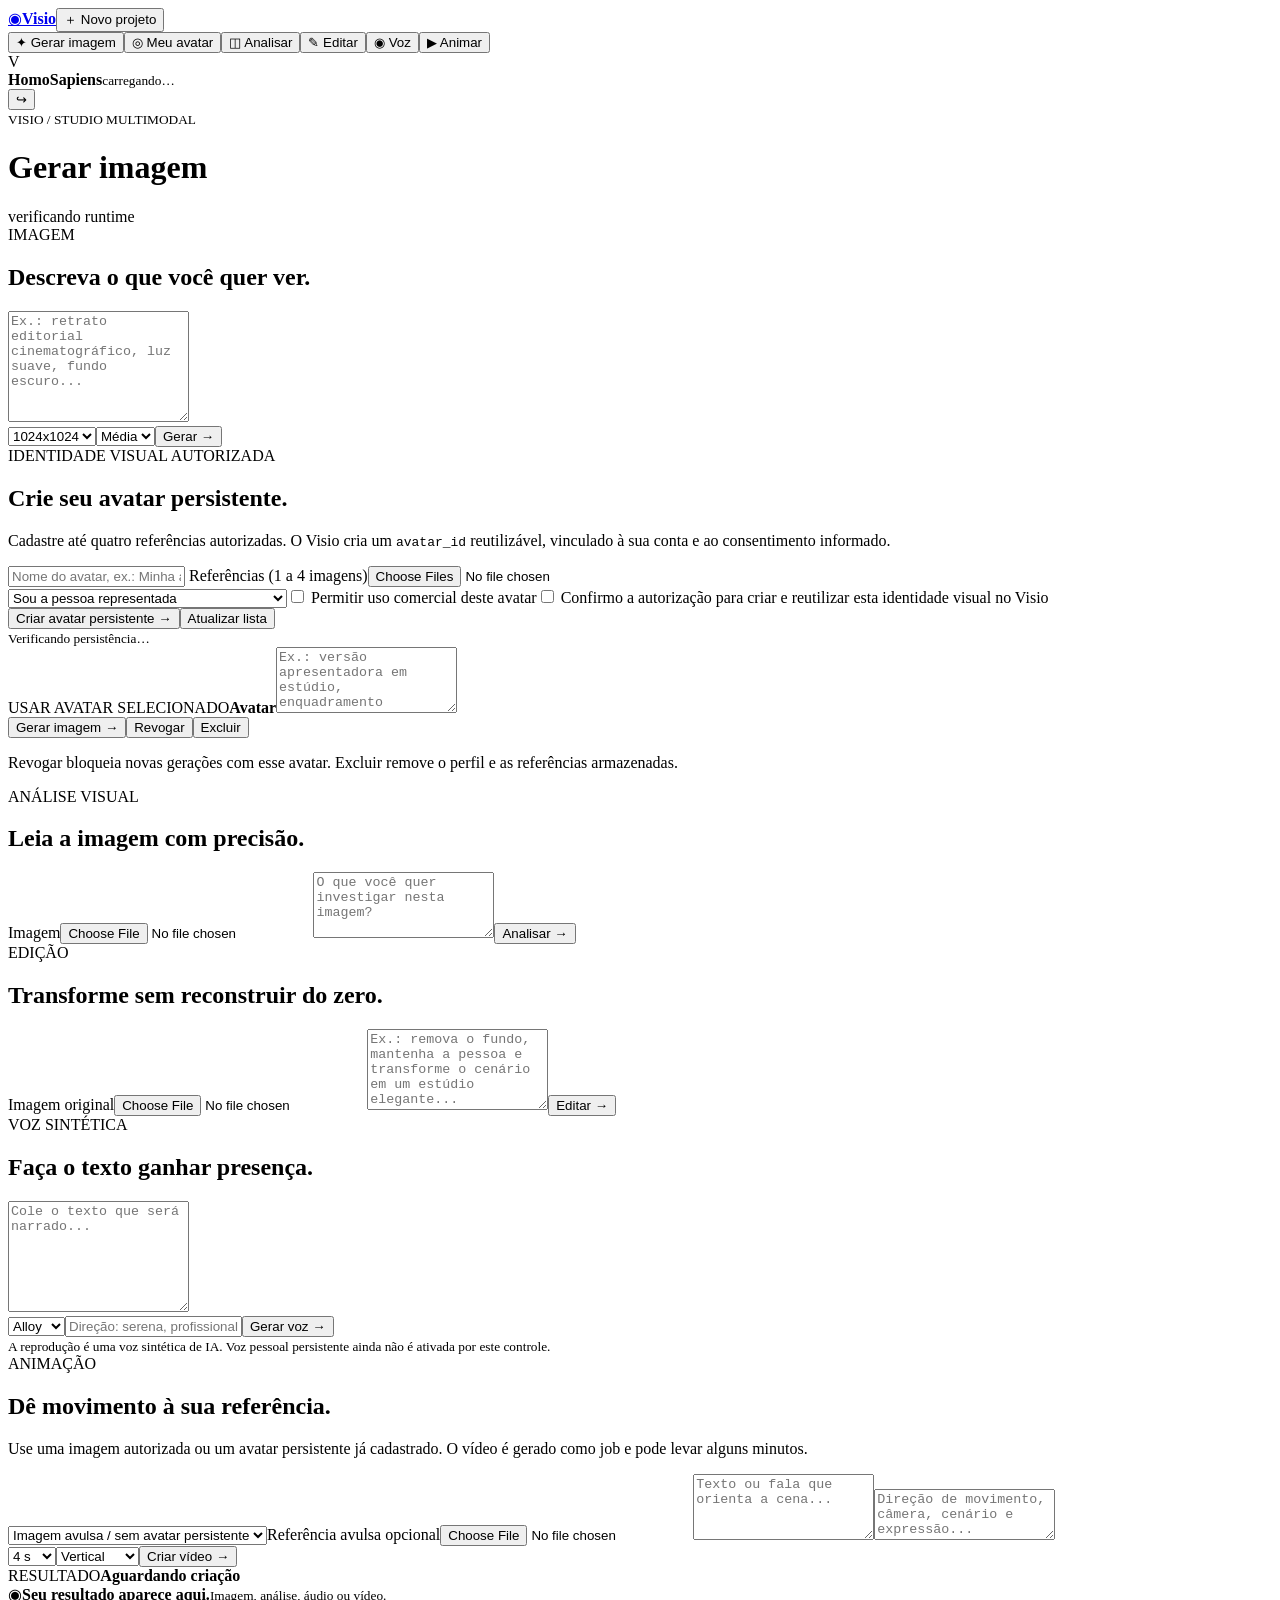
==== app/index.html @ e997a2d6 "sync(visio): mirror canonical Studio markup" ====
<!doctype html><html lang="pt-BR"><head><meta charset="utf-8"><meta name="viewport" content="width=device-width,initial-scale=1"><title>Visio — Studio</title><link rel="stylesheet" href="./studio.css"></head>
<body><div class="shell"><aside><a class="brand" href="/"><span>◉</span><b>Visio</b></a><button id="new">＋ Novo projeto</button><nav>
<button class="tab active" data-mode="generate">✦ Gerar imagem</button><button class="tab" data-mode="avatar">◎ Meu avatar</button><button class="tab" data-mode="analyze">◫ Analisar</button><button class="tab" data-mode="edit">✎ Editar</button><button class="tab" data-mode="voice">◉ Voz</button><button class="tab" data-mode="video">▶ Animar</button></nav>
<div class="profile"><div id="avatar">V</div><div><b id="user">HomoSapiens</b><small id="email">carregando…</small></div><button id="logout">↪</button></div></aside>
<main><header><div><small>VISIO / STUDIO MULTIMODAL</small><h1 id="title">Gerar imagem</h1></div><div id="status"><i></i><span>verificando runtime</span></div></header>
<section class="workspace"><div class="controls">
<div class="mode" id="generate"><span class="eyebrow">IMAGEM</span><h2>Descreva o que você quer ver.</h2><textarea id="genPrompt" rows="7" placeholder="Ex.: retrato editorial cinematográfico, luz suave, fundo escuro..."></textarea><div class="row"><select id="genSize"><option>1024x1024</option><option>1024x1536</option><option>1536x1024</option></select><select id="genQuality"><option value="medium">Média</option><option value="high">Alta</option></select><button id="genBtn">Gerar →</button></div></div>
<div class="mode hidden" id="avatarMode"><span class="eyebrow">IDENTIDADE VISUAL AUTORIZADA</span><h2>Crie seu avatar persistente.</h2><p>Cadastre até quatro referências autorizadas. O Visio cria um <code>avatar_id</code> reutilizável, vinculado à sua conta e ao consentimento informado.</p>
<input id="avatarDisplayName" placeholder="Nome do avatar, ex.: Minha apresentadora">
<label class="drop">Referências (1 a 4 imagens)<input id="avatarFiles" type="file" accept="image/*" multiple></label>
<div class="consent"><label><select id="avatarBasis"><option value="self">Sou a pessoa representada</option><option value="authorized">Tenho autorização da pessoa representada</option></select></label><label class="check"><input id="avatarCommercial" type="checkbox"> Permitir uso comercial deste avatar</label><label class="check"><input id="avatarConsent" type="checkbox"> Confirmo a autorização para criar e reutilizar esta identidade visual no Visio</label></div>
<div class="row avatar-actions"><button id="avatarCreateBtn">Criar avatar persistente →</button><button class="secondary" id="avatarRefreshBtn">Atualizar lista</button></div>
<div id="avatarState" class="avatar-state"><small>Verificando persistência…</small></div>
<div id="avatarList" class="avatar-list"></div>
<div id="avatarUse" class="avatar-use hidden"><span class="eyebrow">USAR AVATAR SELECIONADO</span><b id="selectedAvatarName">Avatar</b><textarea id="avatarDirection" rows="4" placeholder="Ex.: versão apresentadora em estúdio, enquadramento vertical, roupa preta minimalista..."></textarea><div class="row avatar-actions"><button id="avatarRenderBtn">Gerar imagem →</button><button class="secondary" id="avatarRevokeBtn">Revogar</button><button class="danger" id="avatarDeleteBtn">Excluir</button></div></div>
<p class="notice">Revogar bloqueia novas gerações com esse avatar. Excluir remove o perfil e as referências armazenadas.</p></div>
<div class="mode hidden" id="analyze"><span class="eyebrow">ANÁLISE VISUAL</span><h2>Leia a imagem com precisão.</h2><label class="drop">Imagem<input id="analyzeFile" type="file" accept="image/*"></label><textarea id="analyzeInstruction" rows="4" placeholder="O que você quer investigar nesta imagem?"></textarea><button id="analyzeBtn">Analisar →</button></div>
<div class="mode hidden" id="edit"><span class="eyebrow">EDIÇÃO</span><h2>Transforme sem reconstruir do zero.</h2><label class="drop">Imagem original<input id="editFile" type="file" accept="image/*"></label><textarea id="editPrompt" rows="5" placeholder="Ex.: remova o fundo, mantenha a pessoa e transforme o cenário em um estúdio elegante..."></textarea><button id="editBtn">Editar →</button></div>
<div class="mode hidden" id="voice"><span class="eyebrow">VOZ SINTÉTICA</span><h2>Faça o texto ganhar presença.</h2><textarea id="voiceText" rows="7" placeholder="Cole o texto que será narrado..."></textarea><div class="row"><select id="voiceName"><option value="alloy">Alloy</option><option value="coral">Coral</option><option value="sage">Sage</option><option value="verse">Verse</option></select><input id="voiceDirection" placeholder="Direção: serena, profissional, calorosa..."><button id="voiceBtn">Gerar voz →</button></div><small class="notice">A reprodução é uma voz sintética de IA. Voz pessoal persistente ainda não é ativada por este controle.</small></div>
<div class="mode hidden" id="video"><span class="eyebrow">ANIMAÇÃO</span><h2>Dê movimento à sua referência.</h2><p>Use uma imagem autorizada ou um avatar persistente já cadastrado. O vídeo é gerado como job e pode levar alguns minutos.</p><select id="videoAvatar"><option value="">Imagem avulsa / sem avatar persistente</option></select><label class="drop">Referência avulsa opcional<input id="videoFile" type="file" accept="image/*"></label><textarea id="videoScript" rows="4" placeholder="Texto ou fala que orienta a cena..."></textarea><textarea id="videoDirection" rows="3" placeholder="Direção de movimento, câmera, cenário e expressão..."></textarea><div class="row"><select id="seconds"><option value="4">4 s</option><option value="8">8 s</option><option value="12">12 s</option></select><select id="videoSize"><option value="720x1280">Vertical</option><option value="1280x720">Horizontal</option></select><button id="videoBtn">Criar vídeo →</button></div></div>
</div>
<div class="preview"><div class="preview-head"><div><span class="eyebrow">RESULTADO</span><b id="resultTitle">Aguardando criação</b></div><span id="model"></span></div><div id="canvas" class="canvas"><div class="empty"><span>◉</span><b>Seu resultado aparece aqui.</b><small>Imagem, análise, áudio ou vídeo.</small></div></div><div id="busy" class="busy hidden">Processando no Visio…</div><div id="error" class="error hidden"></div></div>
</section></main></div><script src="./studio.js" type="module"></script></body></html>
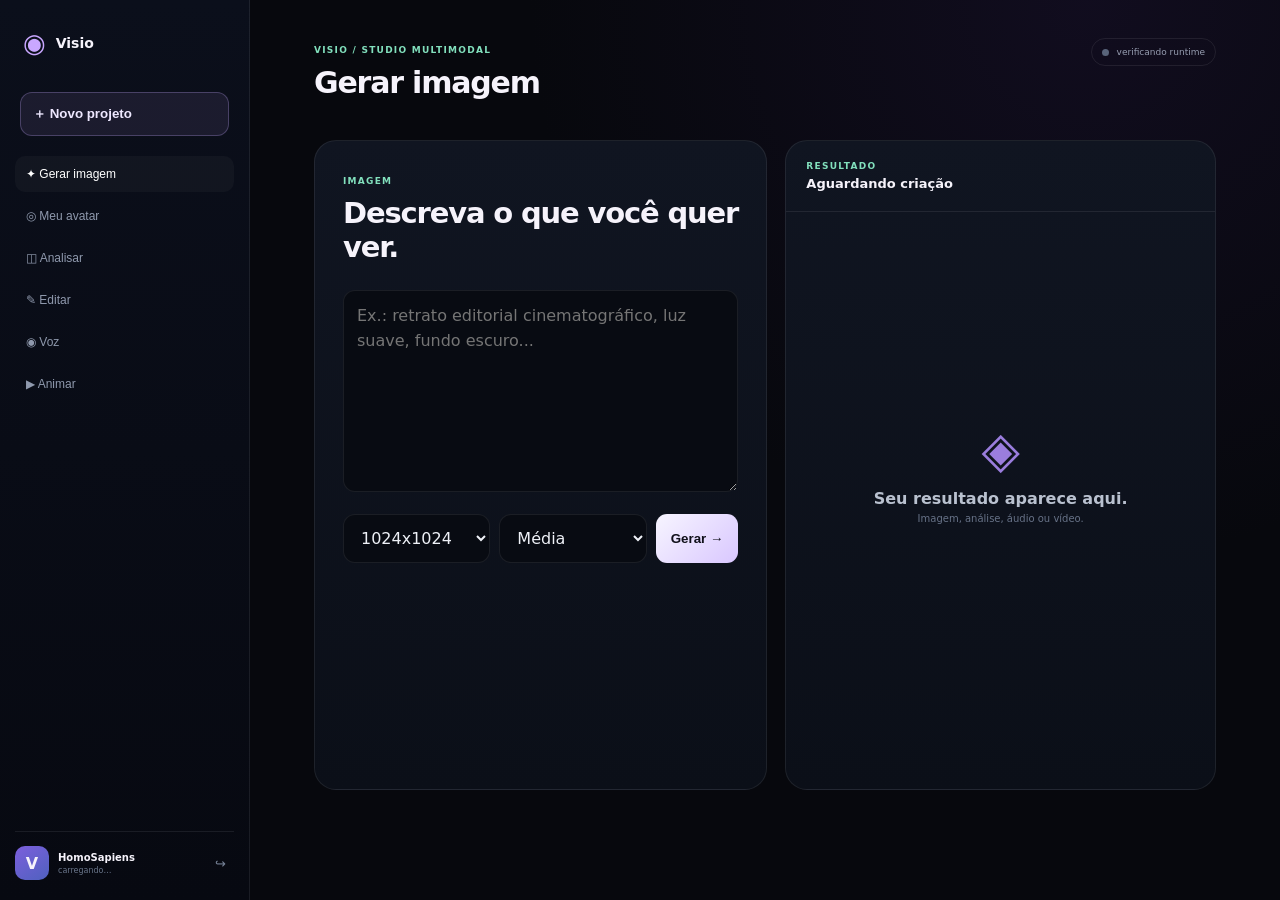
==== commit cf103bfa: "sync(visio): mirror canonical Digital Human Studio shell" ====
--- a/app/index.html
+++ b/app/index.html
@@ -1,4 +1,4 @@
-<!doctype html><html lang="pt-BR"><head><meta charset="utf-8"><meta name="viewport" content="width=device-width,initial-scale=1"><title>Visio — Studio</title><link rel="stylesheet" href="./studio.css"></head>
+<!doctype html><html lang="pt-BR"><head><meta charset="utf-8"><meta name="viewport" content="width=device-width,initial-scale=1"><title>Visio — Studio</title><link rel="stylesheet" href="./studio.css"><link rel="stylesheet" href="./digital-human.css"></head>
 <body><div class="shell"><aside><a class="brand" href="/"><span>◉</span><b>Visio</b></a><button id="new">＋ Novo projeto</button><nav>
 <button class="tab active" data-mode="generate">✦ Gerar imagem</button><button class="tab" data-mode="avatar">◎ Meu avatar</button><button class="tab" data-mode="analyze">◫ Analisar</button><button class="tab" data-mode="edit">✎ Editar</button><button class="tab" data-mode="voice">◉ Voz</button><button class="tab" data-mode="video">▶ Animar</button></nav>
 <div class="profile"><div id="avatar">V</div><div><b id="user">HomoSapiens</b><small id="email">carregando…</small></div><button id="logout">↪</button></div></aside>
@@ -15,9 +15,9 @@
 <div id="avatarUse" class="avatar-use hidden"><span class="eyebrow">USAR AVATAR SELECIONADO</span><b id="selectedAvatarName">Avatar</b><textarea id="avatarDirection" rows="4" placeholder="Ex.: versão apresentadora em estúdio, enquadramento vertical, roupa preta minimalista..."></textarea><div class="row avatar-actions"><button id="avatarRenderBtn">Gerar imagem →</button><button class="secondary" id="avatarRevokeBtn">Revogar</button><button class="danger" id="avatarDeleteBtn">Excluir</button></div></div>
 <p class="notice">Revogar bloqueia novas gerações com esse avatar. Excluir remove o perfil e as referências armazenadas.</p></div>
 <div class="mode hidden" id="analyze"><span class="eyebrow">ANÁLISE VISUAL</span><h2>Leia a imagem com precisão.</h2><label class="drop">Imagem<input id="analyzeFile" type="file" accept="image/*"></label><textarea id="analyzeInstruction" rows="4" placeholder="O que você quer investigar nesta imagem?"></textarea><button id="analyzeBtn">Analisar →</button></div>
-<div class="mode hidden" id="edit"><span class="eyebrow">EDIÇÃO</span><h2>Transforme sem reconstruir do zero.</h2><label class="drop">Imagem original<input id="editFile" type="file" accept="image/*"></label><textarea id="editPrompt" rows="5" placeholder="Ex.: remova o fundo, mantenha a pessoa e transforme o cenário em um estúdio elegante..."></textarea><button id="editBtn">Editar →</button></div>
-<div class="mode hidden" id="voice"><span class="eyebrow">VOZ SINTÉTICA</span><h2>Faça o texto ganhar presença.</h2><textarea id="voiceText" rows="7" placeholder="Cole o texto que será narrado..."></textarea><div class="row"><select id="voiceName"><option value="alloy">Alloy</option><option value="coral">Coral</option><option value="sage">Sage</option><option value="verse">Verse</option></select><input id="voiceDirection" placeholder="Direção: serena, profissional, calorosa..."><button id="voiceBtn">Gerar voz →</button></div><small class="notice">A reprodução é uma voz sintética de IA. Voz pessoal persistente ainda não é ativada por este controle.</small></div>
+<div class="mode hidden" id="edit"><span class="eyebrow">EDIÇÃO</span><h2>Transforme sem reconstruir do zero.</h2><label class="drop">Imagem original<input id="editFile" type="file" accept="image/*"></label><textarea id="editPrompt" rows="5" placeholder="Ex.: remova o fundo, mantenha a pessoa e transforme.o cenário em um estúdio elegante..."></textarea><button id="editBtn">Editar →</button></div>
+<div class="mode hidden" id="voice"><span class="eyebrow">VOZ SINTÉTICA</span><h2>Faça o texto ganhar presença.</h2><textarea id="voiceText" rows="7" placeholder="Cole o texto que será narrado..."></textarea><div class="row"><select id="voiceName"><option value="alloy">Alloy</option><option value="coral">Coral</option><option value="sage">Sage</option><option value="verse">Verse</option></select><input id="voiceDirection" placeholder="Direção: serena, profissional, calorosa..."><button id="voiceBtn">Gerar voz →</button></div><small class="notice">A reprodução é uma voz sintética de IA. Voz pessoal persistente exige consentimento de voz separado.</small></div>
 <div class="mode hidden" id="video"><span class="eyebrow">ANIMAÇÃO</span><h2>Dê movimento à sua referência.</h2><p>Use uma imagem autorizada ou um avatar persistente já cadastrado. O vídeo é gerado como job e pode levar alguns minutos.</p><select id="videoAvatar"><option value="">Imagem avulsa / sem avatar persistente</option></select><label class="drop">Referência avulsa opcional<input id="videoFile" type="file" accept="image/*"></label><textarea id="videoScript" rows="4" placeholder="Texto ou fala que orienta a cena..."></textarea><textarea id="videoDirection" rows="3" placeholder="Direção de movimento, câmera, cenário e expressão..."></textarea><div class="row"><select id="seconds"><option value="4">4 s</option><option value="8">8 s</option><option value="12">12 s</option></select><select id="videoSize"><option value="720x1280">Vertical</option><option value="1280x720">Horizontal</option></select><button id="videoBtn">Criar vídeo →</button></div></div>
 </div>
-<div class="preview"><div class="preview-head"><div><span class="eyebrow">RESULTADO</span><b id="resultTitle">Aguardando criação</b></div><span id="model"></span></div><div id="canvas" class="canvas"><div class="empty"><span>◉</span><b>Seu resultado aparece aqui.</b><small>Imagem, análise, áudio ou vídeo.</small></div></div><div id="busy" class="busy hidden">Processando no Visio…</div><div id="error" class="error hidden"></div></div>
-</section></main></div><script src="./studio.js" type="module"></script></body></html>+<div class="preview"><div class="preview-head"><div><span class="eyebrow">RESULTADO</span><b id="resultTitle">Aguardando criação</b></div><span id="model"></span></div><div id="canvas" class="canvas"><div class="empty"><span>◈</span><b>Seu resultado aparece aqui.</b><small>Imagem, análise, áudio ou vídeo.</small></div></div><div id="busy" class="busy hidden">Processando no Visio…</div><div id="error" class="error hidden"></div></div>
+</section></main></div><script src="./digital-human.js" type="module"></script><script src="./personal-voice.js" type="module"></script><script src="./studio.js" type="module"></script></body></html>
--- a/app/studio.css
+++ b/app/studio.css
@@ -0,0 +1,3 @@
+:root{--bg:#07080d;--side:#090c14;--p:#101521;--line:#ffffff14;--text:#f6f3fb;--muted:#969db0;--violet:#c9a7ff;--green:#82e0bd}*{box-sizing:border-box}body{margin:0;background:radial-gradient(circle at 85% 0,#25164255,transparent 35rem),var(--bg);color:var(--text);font-family:Inter,system-ui,sans-serif}.shell{display:grid;grid-template-columns:250px 1fr;min-height:100vh}aside{position:fixed;inset:0 auto 0 0;width:250px;padding:20px 15px;border-right:1px solid var(--line);background:linear-gradient(#0b0f1b,#070911);display:flex;flex-direction:column}.brand{display:flex;gap:10px;align-items:center;color:inherit;text-decoration:none;padding:8px}.brand span{color:var(--violet);font-size:26px}.brand b{font-size:14px}aside>button{margin:26px 5px 20px;border:1px solid #c6a7ff44;background:#c6a7ff17;color:#eee8ff;border-radius:12px;padding:12px;text-align:left;font-weight:700}nav{display:grid;gap:6px}.tab{border:0;background:transparent;color:#8f99ad;padding:11px;border-radius:10px;text-align:left;font-size:12px}.tab.active{background:#ffffff08;color:#fff}.profile{margin-top:auto;display:grid;grid-template-columns:34px 1fr 28px;gap:9px;align-items:center;border-top:1px solid var(--line);padding-top:14px}.profile>div:first-child{width:34px;height:34px;border-radius:10px;background:linear-gradient(145deg,#7c5fdc,#4f61bf);display:grid;place-items:center;font-weight:800}.profile b,.profile small{display:block;white-space:nowrap;overflow:hidden;text-overflow:ellipsis}.profile b{font-size:10px}.profile small{font-size:8px;color:#69758a;margin-top:3px}.profile button{border:0;background:none;color:#778398}main{grid-column:2;padding:38px clamp(28px,5vw,74px) 80px;max-width:1500px;width:100%}header{display:flex;justify-content:space-between;align-items:flex-start;margin-bottom:32px}header small,.eyebrow{font-size:9px;letter-spacing:.14em;color:var(--green);font-weight:800}h1{font-size:30px;letter-spacing:-.04em;margin:8px 0}#status{display:flex;gap:8px;align-items:center;border:1px solid var(--line);border-radius:999px;padding:8px 10px;color:var(--muted);font-size:9px}#status i{width:7px;height:7px;border-radius:50%;background:#59647a}#status.online i{background:var(--green);box-shadow:0 0 12px #82e0bd88}.workspace{display:grid;grid-template-columns:minmax(420px,1fr) minmax(360px,.95fr);gap:18px}.controls,.preview{border:1px solid var(--line);border-radius:22px;background:linear-gradient(180deg,#101521,#0b0f18);min-height:650px}.controls{padding:28px}.mode h2{font-size:29px;letter-spacing:-.04em;margin:8px 0}.mode p{color:var(--muted);font-size:12px;line-height:1.6}.mode textarea,.mode input,.mode select{width:100%;background:#080b12;border:1px solid #ffffff14;border-radius:12px;color:#eef1f7;padding:13px;font:inherit;outline:none}.mode textarea{resize:vertical;margin:18px 0;line-height:1.55}.row{display:grid;grid-template-columns:1fr 1fr auto;gap:9px}.mode button{border:0;border-radius:11px;padding:12px 15px;background:linear-gradient(135deg,#f7f5ff,#d9c7ff);color:#10101a;font-weight:800}.drop{display:grid;gap:8px;margin-top:18px;padding:18px;border:1px dashed #ffffff22;border-radius:14px;color:var(--muted);font-size:10px}.drop input{padding:8px;background:transparent}.notice{display:block;margin-top:12px;color:#778397}.preview{display:flex;flex-direction:column;overflow:hidden}.preview-head{display:flex;justify-content:space-between;align-items:center;padding:20px;border-bottom:1px solid var(--line)}.preview-head b,.preview-head span{display:block}.preview-head b{font-size:13px;margin-top:5px}.preview-head>span{font-size:9px;color:#69758a}.canvas{min-height:520px;display:grid;place-items:center;padding:20px}.canvas img,.canvas video{max-width:100%;max-height:520px;border-radius:16px;box-shadow:0 24px 70px #0008}.canvas audio{width:min(500px,100%)}.empty{text-align:center;color:#677287}.empty span{display:block;font-size:50px;color:#9a7ddd}.empty b,.empty small{display:block}.empty b{margin-top:10px;color:#b9c1cf}.empty small{font-size:10px;margin-top:5px}.analysis{white-space:pre-wrap;align-self:flex-start;color:#d6dce6;line-height:1.7;font-size:13px}.busy,.error{margin:0 20px 20px;border:1px solid var(--line);border-radius:12px;padding:12px;font-size:11px}.busy{color:#cfc5ff}.error{border-color:#ff8d8d44;background:#ff8d8d0d;color:#ffc5c5}.hidden{display:none!important}@media(max-width:1000px){.shell{display:block}aside{position:static;width:100%;height:64px;flex-direction:row;align-items:center;padding:10px 14px;border-right:0;border-bottom:1px solid var(--line)}aside>button{margin:0 0 0 auto}.profile,nav{display:none}main{padding:25px 14px}.workspace{grid-template-columns:1fr}.row{grid-template-columns:1fr}.controls,.preview{min-height:auto}}
+code{font:600 11px ui-monospace,SFMono-Regular,Menlo,monospace;color:#dfd3ff;background:#ffffff08;border:1px solid var(--line);border-radius:6px;padding:2px 5px}.consent{display:grid;gap:9px;margin:14px 0;padding:14px;border:1px solid var(--line);border-radius:14px;background:#080b1266}.consent .check{display:flex;gap:9px;align-items:flex-start;color:var(--muted);font-size:11px;line-height:1.45}.consent .check input{width:auto;margin:2px 0 0;padding:0}.avatar-actions{grid-template-columns:minmax(0,1fr) auto auto}.mode button.secondary{background:#ffffff0b;color:#d8dce5;border:1px solid var(--line)}.mode button.danger{background:#ff818116;color:#ffc7c7;border:1px solid #ff818133}.avatar-state{margin:14px 0;color:var(--green);font-size:10px}.avatar-list{display:grid;gap:8px;margin:10px 0 18px}.mode .avatar-card{display:grid;width:100%;text-align:left;gap:4px;background:#080b12;color:#dce1eb;border:1px solid var(--line);padding:12px}.mode .avatar-card small{color:var(--muted);font-weight:500}.mode .avatar-card.selected{border-color:#c9a7ff66;box-shadow:0 0 0 1px #c9a7ff22 inset;background:#c9a7ff0b}.avatar-use{border-top:1px solid var(--line);padding-top:18px;margin-top:6px}.avatar-use>b{display:block;margin-top:7px;font-size:15px}#videoAvatar{margin:10px 0 0}.mode input[type=file]{color:#9aa4b7}
+@media(max-width:1000px){.avatar-actions{grid-template-columns:1fr}.consent .check{font-size:12px}}
--- a/app/digital-human.css
+++ b/app/digital-human.css
@@ -0,0 +1,9 @@
+.dh-panel{margin:14px 0;padding:14px;border:1px solid var(--line);border-radius:14px;background:#080b1266;display:grid;gap:10px}
+.dh-head{display:flex;align-items:center;justify-content:space-between;gap:12px}.dh-head small{color:var(--muted);font-size:9px;text-align:right}
+.dh-grid{display:grid;grid-template-columns:repeat(3,minmax(0,1fr));gap:8px}.dh-grid.two{grid-template-columns:1fr 1fr}
+.dh-grid label,.dh-panel>label{font-size:9px;color:var(--muted);display:grid;gap:5px}.dh-grid select,.dh-panel select{padding:9px}
+.dh-actions{display:grid;grid-template-columns:auto 1fr;gap:9px;align-items:center}.dh-actions.triple{grid-template-columns:repeat(3,1fr)}
+.dh-actions small{color:var(--green);font-size:9px}#identityQcState[data-status="fail"],#dhState.bad{color:#ffc5c5}
+.dh-check{display:flex!important;gap:9px!important;align-items:flex-start}.dh-check input{width:auto!important;margin-top:2px}
+.dh-voice{margin-top:24px;border-color:#c9a7ff44}.dh-voice>button{width:100%}
+@media(max-width:1000px){.dh-grid,.dh-grid.two{grid-template-columns:repeat(2,minmax(0,1fr))}.dh-actions.triple{grid-template-columns:1fr}}
